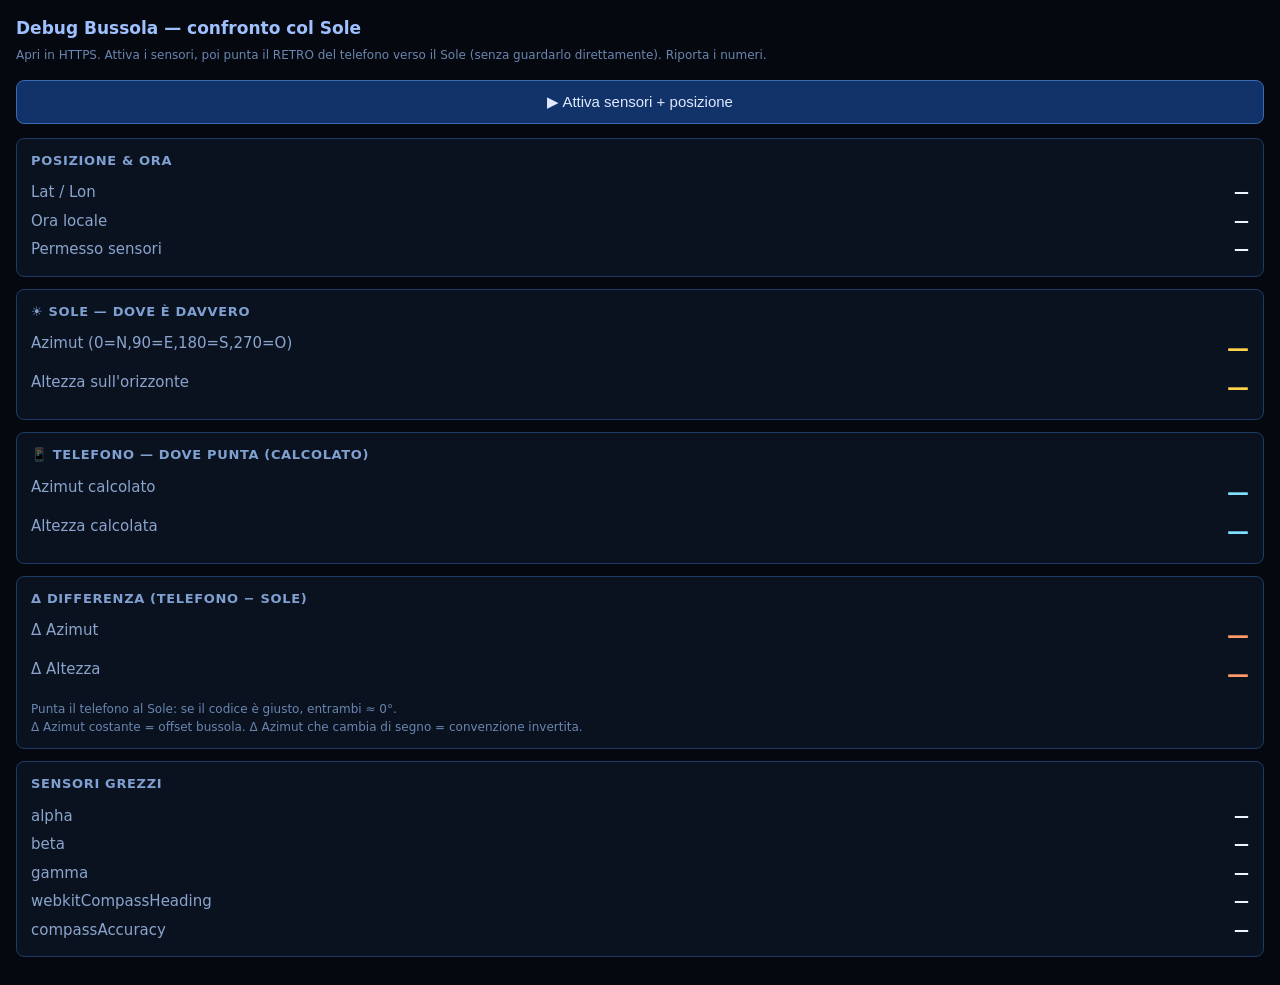
==== compass-debug.html @ a828cedf "Create compass-debug.html" ====
<!DOCTYPE html>
<html lang="it">
<head>
<meta charset="utf-8">
<meta name="viewport" content="width=device-width, initial-scale=1, maximum-scale=1, user-scalable=no">
<title>AstroGallery — Debug Bussola</title>
<style>
  * { box-sizing: border-box; }
  body {
    margin: 0; padding: 16px; background: #05080f; color: #cfe0ff;
    font-family: -apple-system, system-ui, sans-serif; font-size: 15px; line-height: 1.5;
  }
  h1 { font-size: 17px; color: #9fc0ff; margin: 0 0 4px; }
  .sub { color: #6a86b0; font-size: 12px; margin-bottom: 16px; }
  button {
    background: #12326a; color: #dfe9ff; border: 1px solid #3a6ab0;
    padding: 12px 18px; border-radius: 8px; font-size: 15px; cursor: pointer;
    width: 100%; margin-bottom: 14px;
  }
  button:active { background: #1e4a90; }
  .card {
    background: #0a1220; border: 1px solid #1f3a66; border-radius: 8px;
    padding: 12px 14px; margin-bottom: 12px;
  }
  .card h2 { font-size: 13px; color: #7fa0d0; margin: 0 0 8px; text-transform: uppercase; letter-spacing: .05em; }
  .row { display: flex; justify-content: space-between; padding: 3px 0; font-variant-numeric: tabular-nums; }
  .row .k { color: #8aa4cc; }
  .row .v { color: #eef4ff; font-weight: 600; }
  .big { font-size: 22px; }
  .sun .v { color: #ffd24a; }
  .dev .v { color: #7fe0ff; }
  .diff .v { color: #ff9a6a; }
  .hint { font-size: 12px; color: #6a86b0; margin-top: 6px; }
  .ok { color: #7fe08a; }
  .err { color: #ff8a6a; }
  #loc-manual { display: none; margin-top: 8px; }
  #loc-manual input {
    width: 48%; background: #05080f; border: 1px solid #2a4a80; color: #dfe9ff;
    padding: 8px; border-radius: 6px; font-size: 14px;
  }
  code { background: #101c30; padding: 1px 5px; border-radius: 3px; color: #9fd0ff; }
</style>
</head>
<body>
  <h1>Debug Bussola — confronto col Sole</h1>
  <div class="sub">Apri in HTTPS. Attiva i sensori, poi punta il RETRO del telefono verso il Sole (senza guardarlo direttamente). Riporta i numeri.</div>

  <button id="start">▶ Attiva sensori + posizione</button>

  <div id="loc-manual">
    <div class="hint">GPS non disponibile — inserisci posizione:</div>
    <input id="mlat" type="number" step="0.0001" placeholder="Lat (46.06)">
    <input id="mlon" type="number" step="0.0001" placeholder="Lon (13.24)">
    <button id="mset" style="margin-top:8px">Imposta</button>
  </div>

  <div class="card">
    <h2>Posizione & ora</h2>
    <div class="row"><span class="k">Lat / Lon</span><span class="v" id="loc">—</span></div>
    <div class="row"><span class="k">Ora locale</span><span class="v" id="time">—</span></div>
    <div class="row"><span class="k">Permesso sensori</span><span class="v" id="perm">—</span></div>
  </div>

  <div class="card sun">
    <h2>☀ Sole — dove È davvero</h2>
    <div class="row"><span class="k">Azimut (0=N,90=E,180=S,270=O)</span><span class="v big" id="sun-az">—</span></div>
    <div class="row"><span class="k">Altezza sull'orizzonte</span><span class="v big" id="sun-alt">—</span></div>
  </div>

  <div class="card dev">
    <h2>📱 Telefono — dove PUNTA (calcolato)</h2>
    <div class="row"><span class="k">Azimut calcolato</span><span class="v big" id="dev-az">—</span></div>
    <div class="row"><span class="k">Altezza calcolata</span><span class="v big" id="dev-alt">—</span></div>
  </div>

  <div class="card diff">
    <h2>Δ Differenza (telefono − Sole)</h2>
    <div class="row"><span class="k">Δ Azimut</span><span class="v big" id="d-az">—</span></div>
    <div class="row"><span class="k">Δ Altezza</span><span class="v big" id="d-alt">—</span></div>
    <div class="hint">Punta il telefono al Sole: se il codice è giusto, entrambi ≈ 0°.<br>
      Δ Azimut costante = offset bussola. Δ Azimut che cambia di segno = convenzione invertita.</div>
  </div>

  <div class="card">
    <h2>Sensori grezzi</h2>
    <div class="row"><span class="k">alpha</span><span class="v" id="r-alpha">—</span></div>
    <div class="row"><span class="k">beta</span><span class="v" id="r-beta">—</span></div>
    <div class="row"><span class="k">gamma</span><span class="v" id="r-gamma">—</span></div>
    <div class="row"><span class="k">webkitCompassHeading</span><span class="v" id="r-heading">—</span></div>
    <div class="row"><span class="k">compassAccuracy</span><span class="v" id="r-acc">—</span></div>
  </div>

<script>
const D2R=Math.PI/180, R2D=180/Math.PI;
let lat=null, lon=null;

// ── Posizione del Sole (verificata in isolamento) ─────────────────────────────
function sunAltAz(date, latDeg, lonDeg){
  const jd=date.getTime()/86400000+2440587.5, n=jd-2451545.0;
  let L=(280.460+0.9856474*n)%360; if(L<0)L+=360;
  let g=(357.528+0.9856003*n)%360; if(g<0)g+=360;
  const lambda=(L+1.915*Math.sin(g*D2R)+0.020*Math.sin(2*g*D2R))*D2R;
  const eps=(23.439-0.0000004*n)*D2R;
  const dec=Math.asin(Math.sin(eps)*Math.sin(lambda))*R2D;
  let ra=Math.atan2(Math.cos(eps)*Math.sin(lambda),Math.cos(lambda))*R2D; ra=(ra%360+360)%360;
  let gmst=(280.46061837+360.98564736629*n)%360; if(gmst<0)gmst+=360;
  const lst=(gmst+lonDeg)%360;
  let H=(lst-ra); H=((H+540)%360)-180;
  const Hr=H*D2R, latR=latDeg*D2R, decR=dec*D2R;
  const alt=Math.asin(Math.sin(latR)*Math.sin(decR)+Math.cos(latR)*Math.cos(decR)*Math.cos(Hr))*R2D;
  let az=Math.atan2(-Math.sin(Hr),Math.tan(decR)*Math.cos(latR)-Math.sin(latR)*Math.cos(Hr))*R2D;
  az=(az%360+360)%360;
  return {alt,az};
}

// ── Orientamento telefono → alt/az (IDENTICA a compass.js attuale) ────────────
function orientationToAltAz(alphaDeg, betaDeg, gammaDeg){
  const a=alphaDeg*D2R, b=betaDeg*D2R, g=gammaDeg*D2R;
  const cA=Math.cos(a),sA=Math.sin(a),cB=Math.cos(b),sB=Math.sin(b),cG=Math.cos(g),sG=Math.sin(g);
  const zx=cA*sG+sA*sB*cG, zy=sA*sG-cA*sB*cG, zz=cB*cG;
  let vx=-zx, vy=-zy, vz=-zz;
  const alt=Math.asin(Math.max(-1,Math.min(1,vz)))*R2D;
  let az=Math.atan2(-vx, vy)*R2D;
  az=((az)%360+360)%360;
  return {alt,az};
}

function fmt(x){ return x==null?'—':(x>=0?'+':'')+x.toFixed(1)+'°'; }
function set(id,v){ document.getElementById(id).textContent=v; }

function updateSun(){
  if(lat==null) return;
  const now=new Date();
  set('time', now.toLocaleTimeString('it-IT'));
  const s=sunAltAz(now,lat,lon);
  set('sun-az', s.az.toFixed(1)+'°');
  set('sun-alt', s.alt.toFixed(1)+'°');
  window._sun=s;
}
setInterval(updateSun, 1000);

function handleOrientation(ev){
  if(ev.alpha===null) return;
  let alpha=ev.alpha;
  const heading=ev.webkitCompassHeading;
  if(typeof heading==='number') alpha=360-heading;
  set('r-alpha', ev.alpha.toFixed(1));
  set('r-beta',  ev.beta.toFixed(1));
  set('r-gamma', ev.gamma.toFixed(1));
  set('r-heading', typeof heading==='number'?heading.toFixed(1):'n/d (Android?)');
  set('r-acc', typeof ev.webkitCompassAccuracy==='number'?ev.webkitCompassAccuracy.toFixed(0):'n/d');

  const d=orientationToAltAz(alpha, ev.beta, ev.gamma);
  set('dev-az', d.az.toFixed(1)+'°');
  set('dev-alt', d.alt.toFixed(1)+'°');

  if(window._sun){
    let dAz=d.az-window._sun.az; dAz=((dAz+540)%360)-180;
    const dAlt=d.alt-window._sun.alt;
    set('d-az', fmt(dAz));
    set('d-alt', fmt(dAlt));
  }
}

async function start(){
  // Permesso sensori
  const DOE=window.DeviceOrientationEvent;
  if(DOE && typeof DOE.requestPermission==='function'){
    try{
      const r=await DOE.requestPermission();
      set('perm', r==='granted'?'✓ concesso':'✗ negato');
      if(r!=='granted') return;
    }catch(e){ set('perm','✗ errore'); return; }
  } else {
    set('perm','✓ (Android/no-gate)');
  }
  window.addEventListener('deviceorientation', handleOrientation, true);

  // Geolocalizzazione
  if(navigator.geolocation){
    navigator.geolocation.getCurrentPosition(
      p=>{ lat=p.coords.latitude; lon=p.coords.longitude;
           set('loc', lat.toFixed(4)+', '+lon.toFixed(4)); updateSun(); },
      ()=>{ set('loc','GPS negato — inserisci a mano');
            document.getElementById('loc-manual').style.display='block'; },
      {enableHighAccuracy:false, timeout:8000}
    );
  } else {
    document.getElementById('loc-manual').style.display='block';
  }
}
document.getElementById('start').addEventListener('click', start);
document.getElementById('mset').addEventListener('click', ()=>{
  lat=parseFloat(document.getElementById('mlat').value);
  lon=parseFloat(document.getElementById('mlon').value);
  if(!isNaN(lat)&&!isNaN(lon)){ set('loc', lat.toFixed(4)+', '+lon.toFixed(4)); updateSun();
    document.getElementById('loc-manual').style.display='none'; }
});
</script>
</body>
</html>
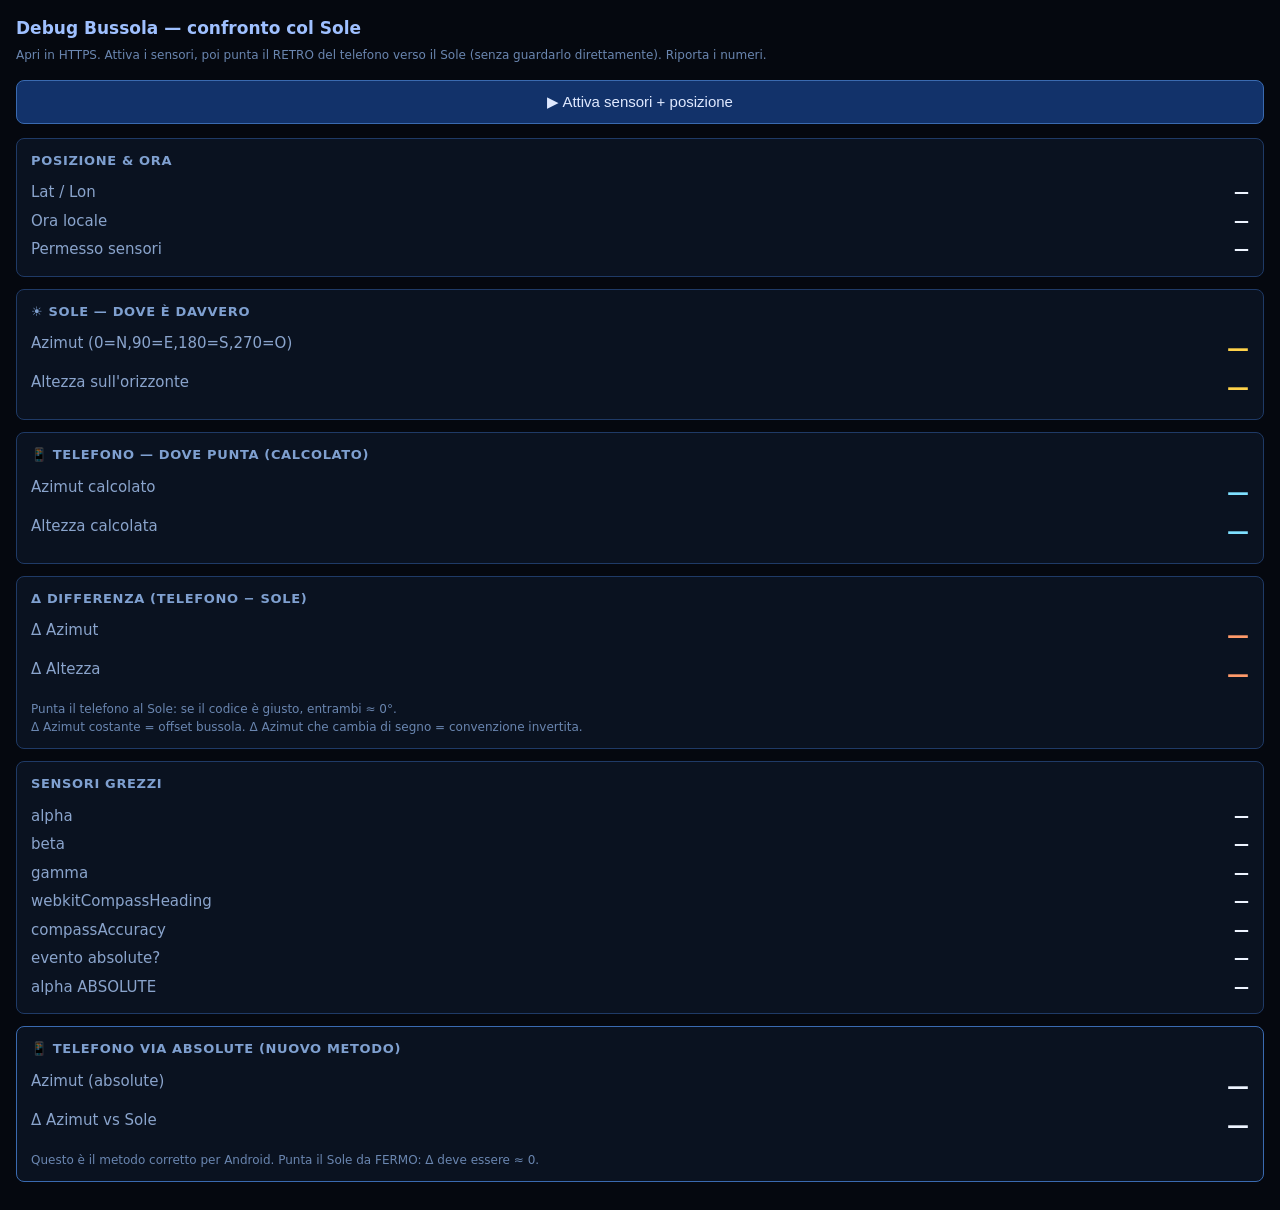
==== commit 47247cc1: "Update compass-debug.html" ====
--- a/compass-debug.html
+++ b/compass-debug.html
@@ -88,6 +88,15 @@
     <div class="row"><span class="k">gamma</span><span class="v" id="r-gamma">—</span></div>
     <div class="row"><span class="k">webkitCompassHeading</span><span class="v" id="r-heading">—</span></div>
     <div class="row"><span class="k">compassAccuracy</span><span class="v" id="r-acc">—</span></div>
+    <div class="row"><span class="k">evento absolute?</span><span class="v" id="r-abs">—</span></div>
+    <div class="row"><span class="k">alpha ABSOLUTE</span><span class="v" id="r-aabs">—</span></div>
+  </div>
+
+  <div class="card" style="border-color:#3a6ab0">
+    <h2>📱 Telefono via ABSOLUTE (nuovo metodo)</h2>
+    <div class="row"><span class="k">Azimut (absolute)</span><span class="v big dev" id="abs-az">—</span></div>
+    <div class="row"><span class="k">Δ Azimut vs Sole</span><span class="v big diff" id="abs-daz">—</span></div>
+    <div class="hint">Questo è il metodo corretto per Android. Punta il Sole da FERMO: Δ deve essere ≈ 0.</div>
   </div>
 
 <script>
@@ -162,6 +171,18 @@
   }
 }
 
+function handleAbsolute(ev){
+  if(ev.alpha===null) return;
+  set('r-abs', ev.absolute ? '✓ sì' : 'no');
+  set('r-aabs', ev.alpha.toFixed(1));
+  const d=orientationToAltAz(ev.alpha, ev.beta, ev.gamma);
+  set('abs-az', d.az.toFixed(1)+'°');
+  if(window._sun){
+    let dAz=d.az-window._sun.az; dAz=((dAz+540)%360)-180;
+    set('abs-daz', fmt(dAz));
+  }
+}
+
 async function start(){
   // Permesso sensori
   const DOE=window.DeviceOrientationEvent;
@@ -175,6 +196,7 @@
     set('perm','✓ (Android/no-gate)');
   }
   window.addEventListener('deviceorientation', handleOrientation, true);
+  window.addEventListener('deviceorientationabsolute', handleAbsolute, true);
 
   // Geolocalizzazione
   if(navigator.geolocation){
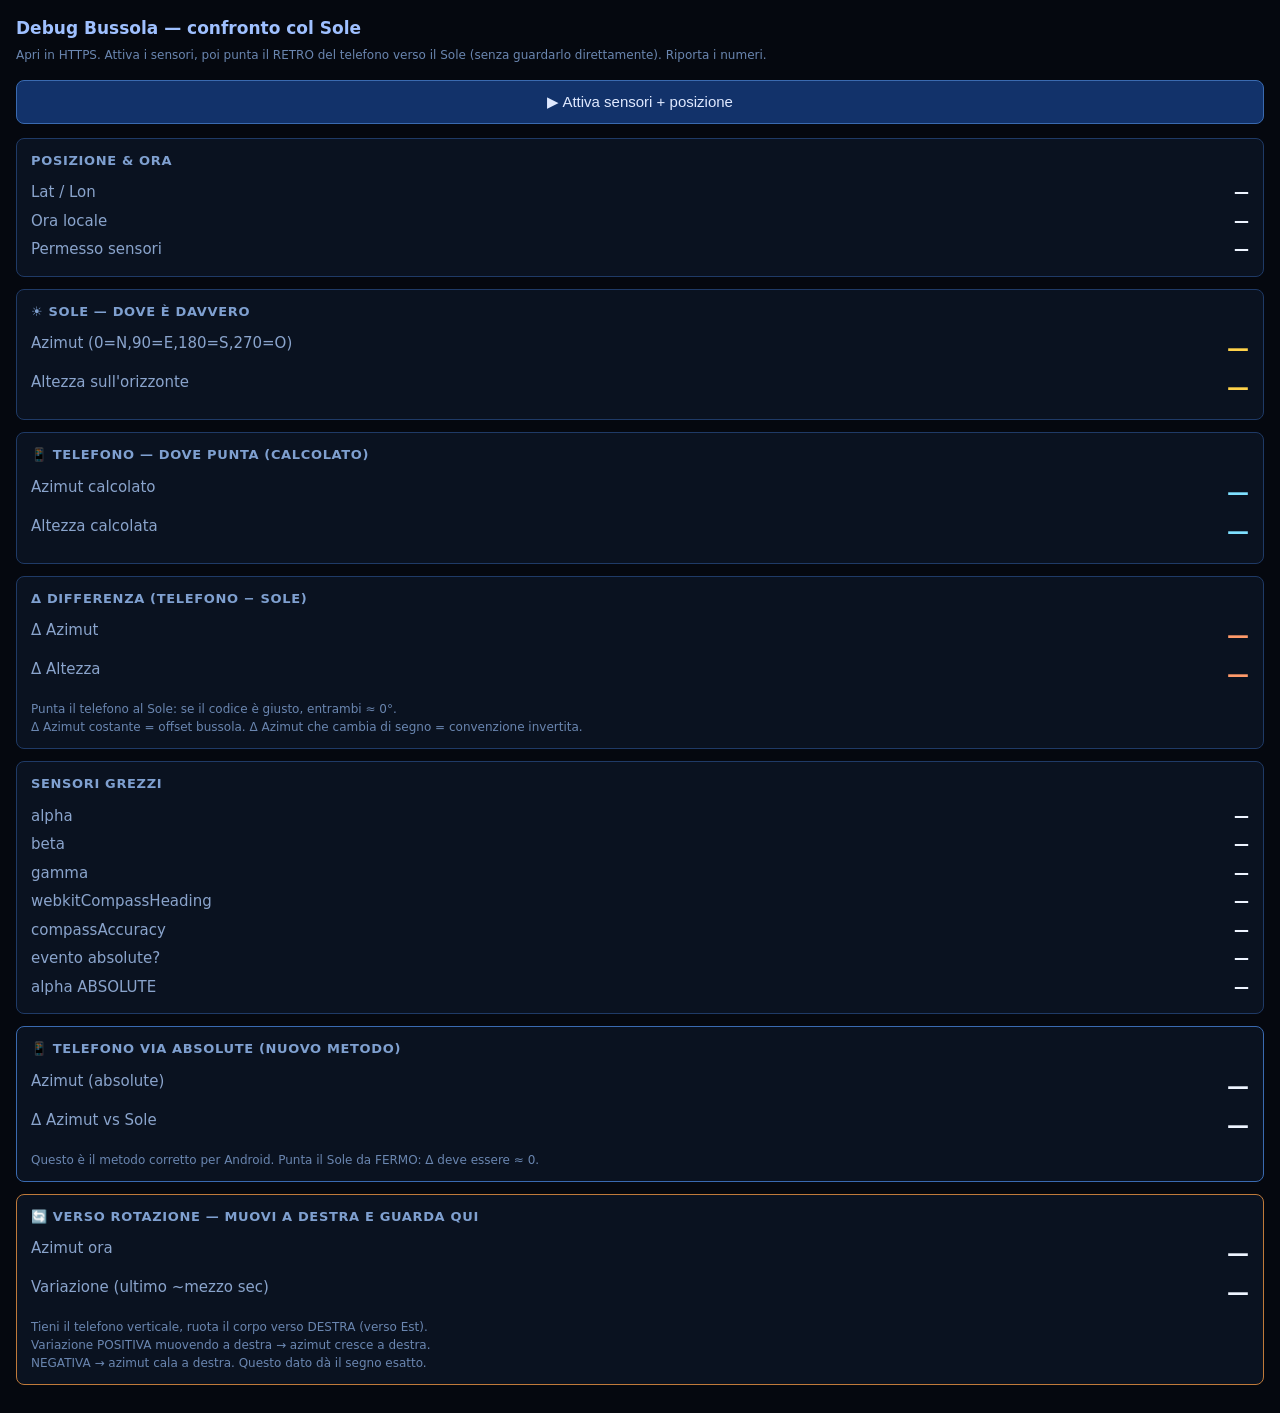
==== commit 45dfecb5: "Update compass-debug.html" ====
--- a/compass-debug.html
+++ b/compass-debug.html
@@ -97,6 +97,15 @@
     <div class="row"><span class="k">Azimut (absolute)</span><span class="v big dev" id="abs-az">—</span></div>
     <div class="row"><span class="k">Δ Azimut vs Sole</span><span class="v big diff" id="abs-daz">—</span></div>
     <div class="hint">Questo è il metodo corretto per Android. Punta il Sole da FERMO: Δ deve essere ≈ 0.</div>
+  </div>
+
+  <div class="card" style="border-color:#c07a3a">
+    <h2>🔄 Verso rotazione — MUOVI a DESTRA e guarda qui</h2>
+    <div class="row"><span class="k">Azimut ora</span><span class="v big" id="mv-az">—</span></div>
+    <div class="row"><span class="k">Variazione (ultimo ~mezzo sec)</span><span class="v big diff" id="mv-delta">—</span></div>
+    <div class="hint">Tieni il telefono verticale, ruota il corpo verso DESTRA (verso Est).<br>
+      Variazione POSITIVA muovendo a destra → azimut cresce a destra.<br>
+      NEGATIVA → azimut cala a destra. Questo dato dà il segno esatto.</div>
   </div>
 
 <script>
@@ -181,6 +190,17 @@
     let dAz=d.az-window._sun.az; dAz=((dAz+540)%360)-180;
     set('abs-daz', fmt(dAz));
   }
+  // Verso rotazione: confronta azimut attuale con quello di ~mezzo secondo fa
+  set('mv-az', d.az.toFixed(1)+'°');
+  const now=performance.now();
+  if(!window._azHist) window._azHist=[];
+  window._azHist.push({t:now, az:d.az});
+  window._azHist=window._azHist.filter(e=>now-e.t<600); // ultimi 600ms
+  if(window._azHist.length>1){
+    const old=window._azHist[0];
+    let dv=d.az-old.az; dv=((dv+540)%360)-180; // variazione con wrap
+    set('mv-delta', (dv>=0?'+':'')+dv.toFixed(1)+'°');
+  }
 }
 
 async function start(){
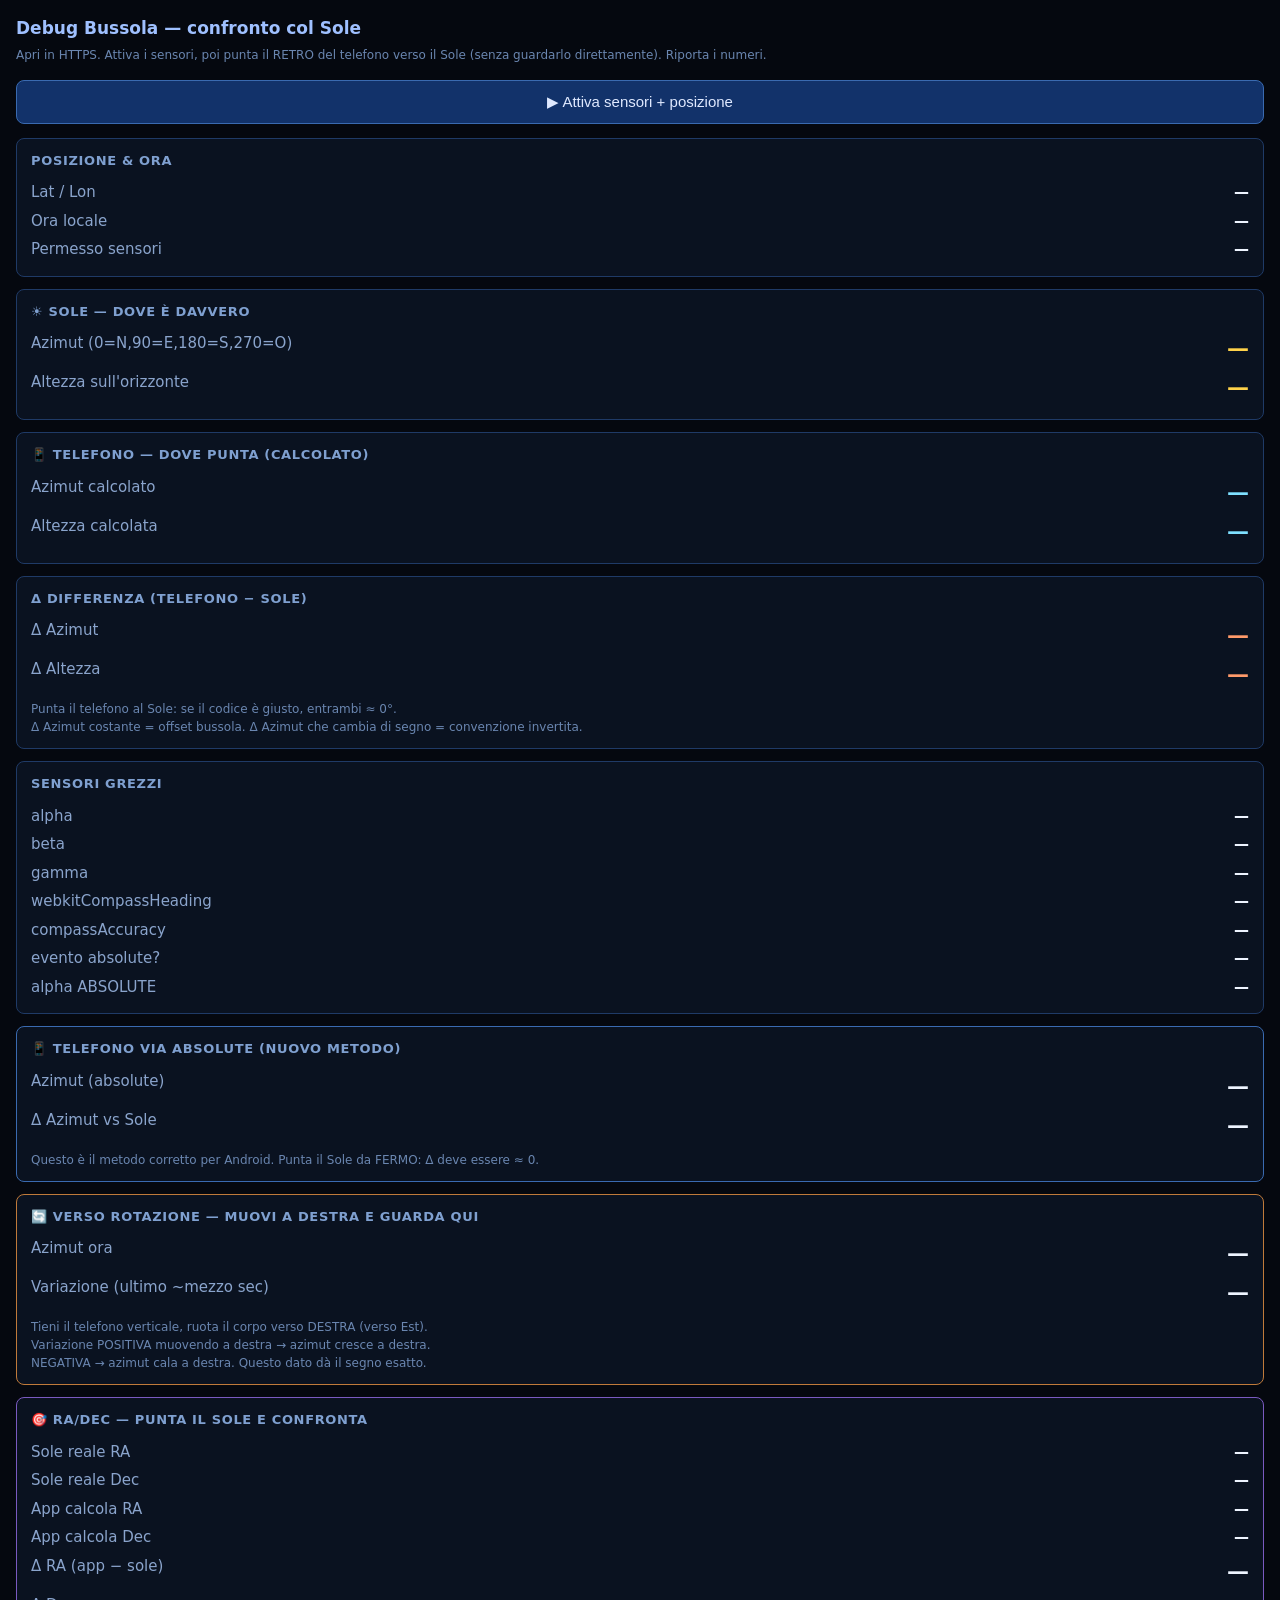
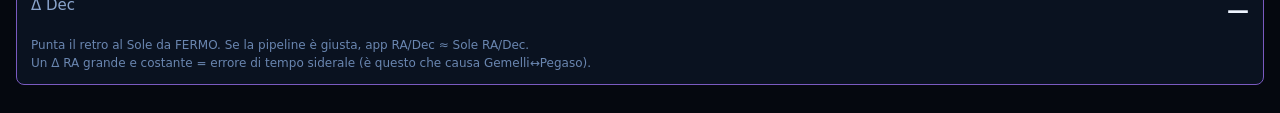
==== commit 7e8e02ed: "Update compass-debug.html" ====
--- a/compass-debug.html
+++ b/compass-debug.html
@@ -106,6 +106,18 @@
     <div class="hint">Tieni il telefono verticale, ruota il corpo verso DESTRA (verso Est).<br>
       Variazione POSITIVA muovendo a destra → azimut cresce a destra.<br>
       NEGATIVA → azimut cala a destra. Questo dato dà il segno esatto.</div>
+  </div>
+
+  <div class="card" style="border-color:#7a5ac0">
+    <h2>🎯 RA/Dec — punta il SOLE e confronta</h2>
+    <div class="row"><span class="k">Sole reale RA</span><span class="v" id="sun-ra">—</span></div>
+    <div class="row"><span class="k">Sole reale Dec</span><span class="v" id="sun-dec">—</span></div>
+    <div class="row"><span class="k">App calcola RA</span><span class="v" id="app-ra">—</span></div>
+    <div class="row"><span class="k">App calcola Dec</span><span class="v" id="app-dec">—</span></div>
+    <div class="row"><span class="k">Δ RA (app − sole)</span><span class="v big diff" id="app-dra">—</span></div>
+    <div class="row"><span class="k">Δ Dec</span><span class="v big diff" id="app-ddec">—</span></div>
+    <div class="hint">Punta il retro al Sole da FERMO. Se la pipeline è giusta, app RA/Dec ≈ Sole RA/Dec.<br>
+      Un Δ RA grande e costante = errore di tempo siderale (è questo che causa Gemelli↔Pegaso).</div>
   </div>
 
 <script>
@@ -128,7 +140,22 @@
   const alt=Math.asin(Math.sin(latR)*Math.sin(decR)+Math.cos(latR)*Math.cos(decR)*Math.cos(Hr))*R2D;
   let az=Math.atan2(-Math.sin(Hr),Math.tan(decR)*Math.cos(latR)-Math.sin(latR)*Math.cos(Hr))*R2D;
   az=(az%360+360)%360;
-  return {alt,az};
+  return {alt,az,ra,dec};   // espone anche RA/Dec reali del Sole
+}
+
+// Pipeline IDENTICA all'app: tempo siderale + alt/az → RA/Dec
+function lstApp(date,lonDeg){
+  const jd=date.getTime()/86400000+2440587.5, d=jd-2451545.0;
+  const gmst=((280.46061837+360.98564736629*d)%360+360)%360;
+  return ((gmst+lonDeg)%360+360)%360;
+}
+function altAzToEquApp(altDeg,azDeg,latDeg,lstDeg){
+  const alt=altDeg*D2R,az=azDeg*D2R,lat=latDeg*D2R;
+  const dec=Math.asin(Math.max(-1,Math.min(1,Math.sin(alt)*Math.sin(lat)+Math.cos(alt)*Math.cos(lat)*Math.cos(az))));
+  const cosH=(Math.sin(alt)-Math.sin(lat)*Math.sin(dec))/(Math.cos(lat)*Math.cos(dec));
+  const sinH=-Math.sin(az)*Math.cos(alt)/Math.cos(dec);
+  const ra=((lstDeg-Math.atan2(sinH,Math.max(-1,Math.min(1,cosH)))*R2D)%360+360)%360;
+  return {ra,dec:dec*R2D};
 }
 
 // ── Orientamento telefono → alt/az (IDENTICA a compass.js attuale) ────────────
@@ -153,6 +180,8 @@
   const s=sunAltAz(now,lat,lon);
   set('sun-az', s.az.toFixed(1)+'°');
   set('sun-alt', s.alt.toFixed(1)+'°');
+  set('sun-ra', (s.ra/15).toFixed(2)+'h ('+s.ra.toFixed(1)+'°)');
+  set('sun-dec', s.dec.toFixed(1)+'°');
   window._sun=s;
 }
 setInterval(updateSun, 1000);
@@ -189,6 +218,14 @@
   if(window._sun){
     let dAz=d.az-window._sun.az; dAz=((dAz+540)%360)-180;
     set('abs-daz', fmt(dAz));
+    // Pipeline app completa: alt/az → RA/Dec, confronto col Sole reale
+    const L=lstApp(new Date(), lon);
+    const eq=altAzToEquApp(d.alt, d.az, lat, L);
+    set('app-ra', (eq.ra/15).toFixed(2)+'h ('+eq.ra.toFixed(1)+'°)');
+    set('app-dec', eq.dec.toFixed(1)+'°');
+    let dRa=eq.ra-window._sun.ra; dRa=((dRa+540)%360)-180;
+    set('app-dra', fmt(dRa));
+    set('app-ddec', fmt(eq.dec-window._sun.dec));
   }
   // Verso rotazione: confronta azimut attuale con quello di ~mezzo secondo fa
   set('mv-az', d.az.toFixed(1)+'°');
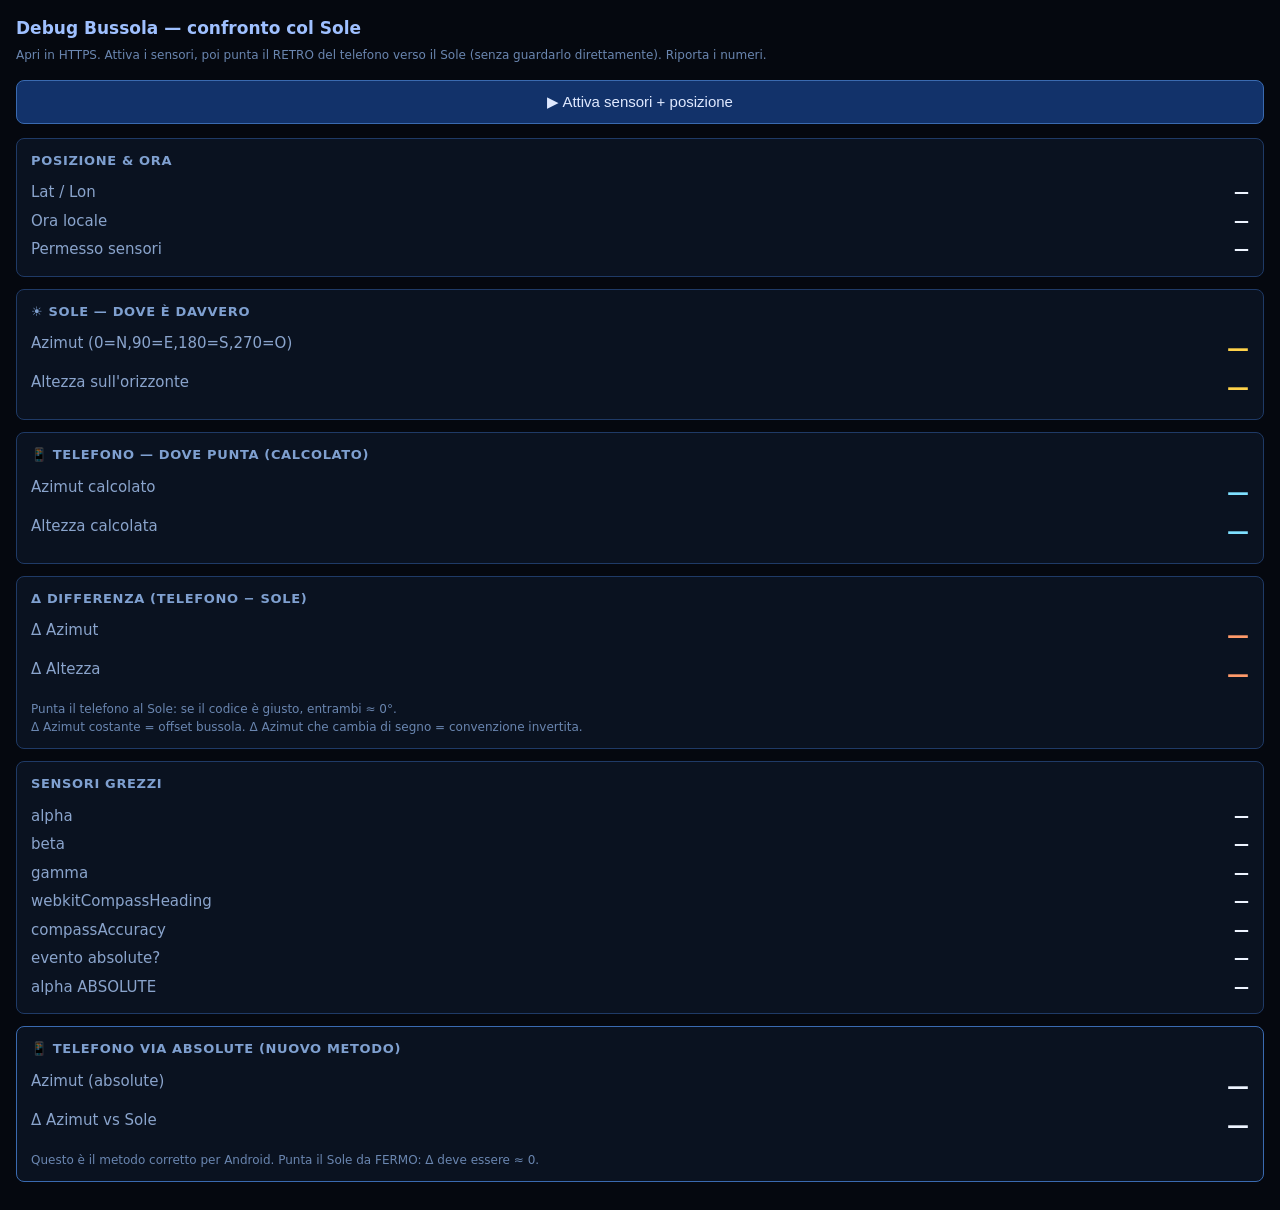
==== commit 9fca967c: "ripristino" ====
--- a/compass-debug.html
+++ b/compass-debug.html
@@ -97,27 +97,6 @@
     <div class="row"><span class="k">Azimut (absolute)</span><span class="v big dev" id="abs-az">—</span></div>
     <div class="row"><span class="k">Δ Azimut vs Sole</span><span class="v big diff" id="abs-daz">—</span></div>
     <div class="hint">Questo è il metodo corretto per Android. Punta il Sole da FERMO: Δ deve essere ≈ 0.</div>
-  </div>
-
-  <div class="card" style="border-color:#c07a3a">
-    <h2>🔄 Verso rotazione — MUOVI a DESTRA e guarda qui</h2>
-    <div class="row"><span class="k">Azimut ora</span><span class="v big" id="mv-az">—</span></div>
-    <div class="row"><span class="k">Variazione (ultimo ~mezzo sec)</span><span class="v big diff" id="mv-delta">—</span></div>
-    <div class="hint">Tieni il telefono verticale, ruota il corpo verso DESTRA (verso Est).<br>
-      Variazione POSITIVA muovendo a destra → azimut cresce a destra.<br>
-      NEGATIVA → azimut cala a destra. Questo dato dà il segno esatto.</div>
-  </div>
-
-  <div class="card" style="border-color:#7a5ac0">
-    <h2>🎯 RA/Dec — punta il SOLE e confronta</h2>
-    <div class="row"><span class="k">Sole reale RA</span><span class="v" id="sun-ra">—</span></div>
-    <div class="row"><span class="k">Sole reale Dec</span><span class="v" id="sun-dec">—</span></div>
-    <div class="row"><span class="k">App calcola RA</span><span class="v" id="app-ra">—</span></div>
-    <div class="row"><span class="k">App calcola Dec</span><span class="v" id="app-dec">—</span></div>
-    <div class="row"><span class="k">Δ RA (app − sole)</span><span class="v big diff" id="app-dra">—</span></div>
-    <div class="row"><span class="k">Δ Dec</span><span class="v big diff" id="app-ddec">—</span></div>
-    <div class="hint">Punta il retro al Sole da FERMO. Se la pipeline è giusta, app RA/Dec ≈ Sole RA/Dec.<br>
-      Un Δ RA grande e costante = errore di tempo siderale (è questo che causa Gemelli↔Pegaso).</div>
   </div>
 
 <script>
@@ -140,22 +119,7 @@
   const alt=Math.asin(Math.sin(latR)*Math.sin(decR)+Math.cos(latR)*Math.cos(decR)*Math.cos(Hr))*R2D;
   let az=Math.atan2(-Math.sin(Hr),Math.tan(decR)*Math.cos(latR)-Math.sin(latR)*Math.cos(Hr))*R2D;
   az=(az%360+360)%360;
-  return {alt,az,ra,dec};   // espone anche RA/Dec reali del Sole
-}
-
-// Pipeline IDENTICA all'app: tempo siderale + alt/az → RA/Dec
-function lstApp(date,lonDeg){
-  const jd=date.getTime()/86400000+2440587.5, d=jd-2451545.0;
-  const gmst=((280.46061837+360.98564736629*d)%360+360)%360;
-  return ((gmst+lonDeg)%360+360)%360;
-}
-function altAzToEquApp(altDeg,azDeg,latDeg,lstDeg){
-  const alt=altDeg*D2R,az=azDeg*D2R,lat=latDeg*D2R;
-  const dec=Math.asin(Math.max(-1,Math.min(1,Math.sin(alt)*Math.sin(lat)+Math.cos(alt)*Math.cos(lat)*Math.cos(az))));
-  const cosH=(Math.sin(alt)-Math.sin(lat)*Math.sin(dec))/(Math.cos(lat)*Math.cos(dec));
-  const sinH=-Math.sin(az)*Math.cos(alt)/Math.cos(dec);
-  const ra=((lstDeg-Math.atan2(sinH,Math.max(-1,Math.min(1,cosH)))*R2D)%360+360)%360;
-  return {ra,dec:dec*R2D};
+  return {alt,az};
 }
 
 // ── Orientamento telefono → alt/az (IDENTICA a compass.js attuale) ────────────
@@ -180,8 +144,6 @@
   const s=sunAltAz(now,lat,lon);
   set('sun-az', s.az.toFixed(1)+'°');
   set('sun-alt', s.alt.toFixed(1)+'°');
-  set('sun-ra', (s.ra/15).toFixed(2)+'h ('+s.ra.toFixed(1)+'°)');
-  set('sun-dec', s.dec.toFixed(1)+'°');
   window._sun=s;
 }
 setInterval(updateSun, 1000);
@@ -218,25 +180,6 @@
   if(window._sun){
     let dAz=d.az-window._sun.az; dAz=((dAz+540)%360)-180;
     set('abs-daz', fmt(dAz));
-    // Pipeline app completa: alt/az → RA/Dec, confronto col Sole reale
-    const L=lstApp(new Date(), lon);
-    const eq=altAzToEquApp(d.alt, d.az, lat, L);
-    set('app-ra', (eq.ra/15).toFixed(2)+'h ('+eq.ra.toFixed(1)+'°)');
-    set('app-dec', eq.dec.toFixed(1)+'°');
-    let dRa=eq.ra-window._sun.ra; dRa=((dRa+540)%360)-180;
-    set('app-dra', fmt(dRa));
-    set('app-ddec', fmt(eq.dec-window._sun.dec));
-  }
-  // Verso rotazione: confronta azimut attuale con quello di ~mezzo secondo fa
-  set('mv-az', d.az.toFixed(1)+'°');
-  const now=performance.now();
-  if(!window._azHist) window._azHist=[];
-  window._azHist.push({t:now, az:d.az});
-  window._azHist=window._azHist.filter(e=>now-e.t<600); // ultimi 600ms
-  if(window._azHist.length>1){
-    const old=window._azHist[0];
-    let dv=d.az-old.az; dv=((dv+540)%360)-180; // variazione con wrap
-    set('mv-delta', (dv>=0?'+':'')+dv.toFixed(1)+'°');
   }
 }
 
